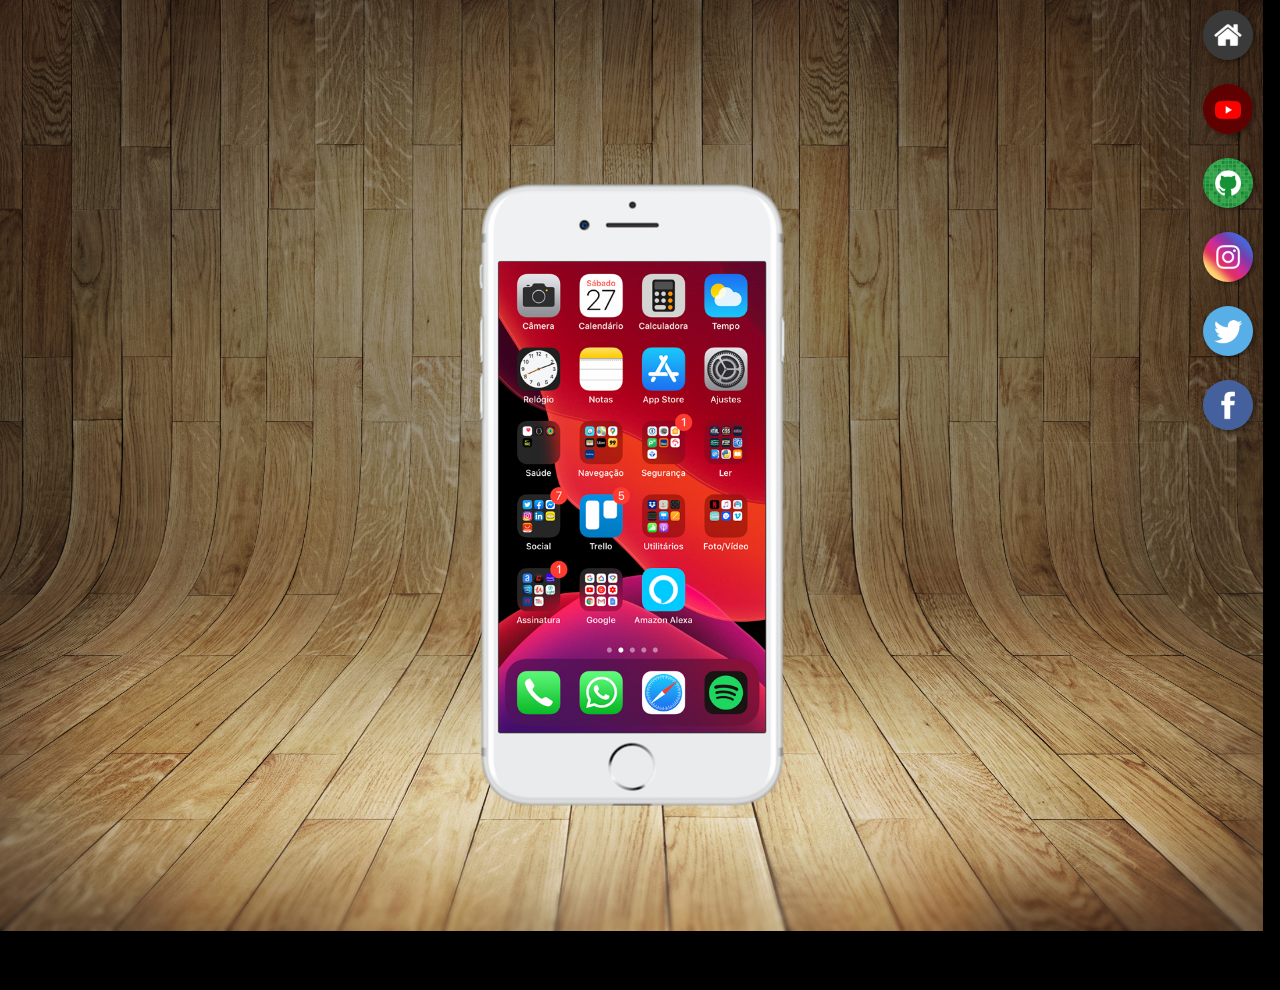
==== index.html @ c88242bf "terminando o projeto" ====
<!DOCTYPE html>
<html lang="pt-br">
<head>
    <meta charset="UTF-8">
    <meta http-equiv="X-UA-Compatible" content="IE=edge">
    <meta name="viewport" content="width=device-width, initial-scale=1.0">
    <link rel="stylesheet" href="estilos/style.css">
    <link rel="shortcut icon" href="favicon.ico" type="image/x-icon">
    <title>Projeto Redes Sociais</title>
</head>
<body>
    <main>
        <section id="telefone">
            <iframe src="home.html" name="tela" id="tela" frameborder="0">
                Seu navegador não é compatível com este conteúdo.
            </iframe>
        </section>
        <section id="redes">
            <a href="home.html" target="tela"><img src="imagens/logo-home.jpg" alt="Home"></a><br>
            <a href="youtube.html" target="tela"><img src="imagens/logo-youtube.jpg" alt="YouTube"></a><br>
            <a href="github.html" target="tela"><img src="imagens/logo-github.jpg" alt="Github"></a><br>
            <a href="#" target="tela"><img src="imagens/logo-instagram.jpg" alt="Instagram"></a><br>
            <a href="#" target="tela"><img src="imagens/logo-twitter.jpg" alt="Twitter"></a><br>
            <a href="#" target="tela"><img src="imagens/logo-facebook.jpg" alt="FaceBook"></a>
        </section>
    </main>
</body>
</html>
---- estilos/style.css ----
@chasert "UTF-8";

* {
    margin: 0px;
    padding: 0px;
    font-family: Arial, Helvetica, sans-serif;
}

html, body {
    height: 110vh;
    width: 97vw;
    background-color: black;
}

body {
    background: url('../imagens/fundo-madeira.jpg') no-repeat top center;
    background-size: cover;
    width: 98.7vw;
    background-attachment: fixed;
}

main {
    height: 110vh;
    position: relative;
}

section#telefone {
    position: absolute;
    top: 50%;
    left: 50%;
    transform: translate(-50%, -50%);

    height: 627px;
    width: 311px;
    background: url('../imagens/frame-iphone.png') no-repeat;
}

iframe#tela {
    position: relative;
    top: 80px;
    left: 22px;
    width: 267px;
    height: 471px;
}

section#redes {
    text-align: right;
}

section#redes img {
    width: 50px;
    margin: 10px;
    border-radius: 50%;
    box-shadow: 2px 2px 5px rgba(0, 0, 0, 0.400);
    box-sizing: border-box;
}

section#redes img:hover {
    border: 2px solid rgba(255, 255, 255, 0.63);
    transform: translate(-3px, -3px);
    box-shadow: 5px 5px 10px rgba(0, 0, 0, 0.637);
    transition: transform .3s, border .3s;
}
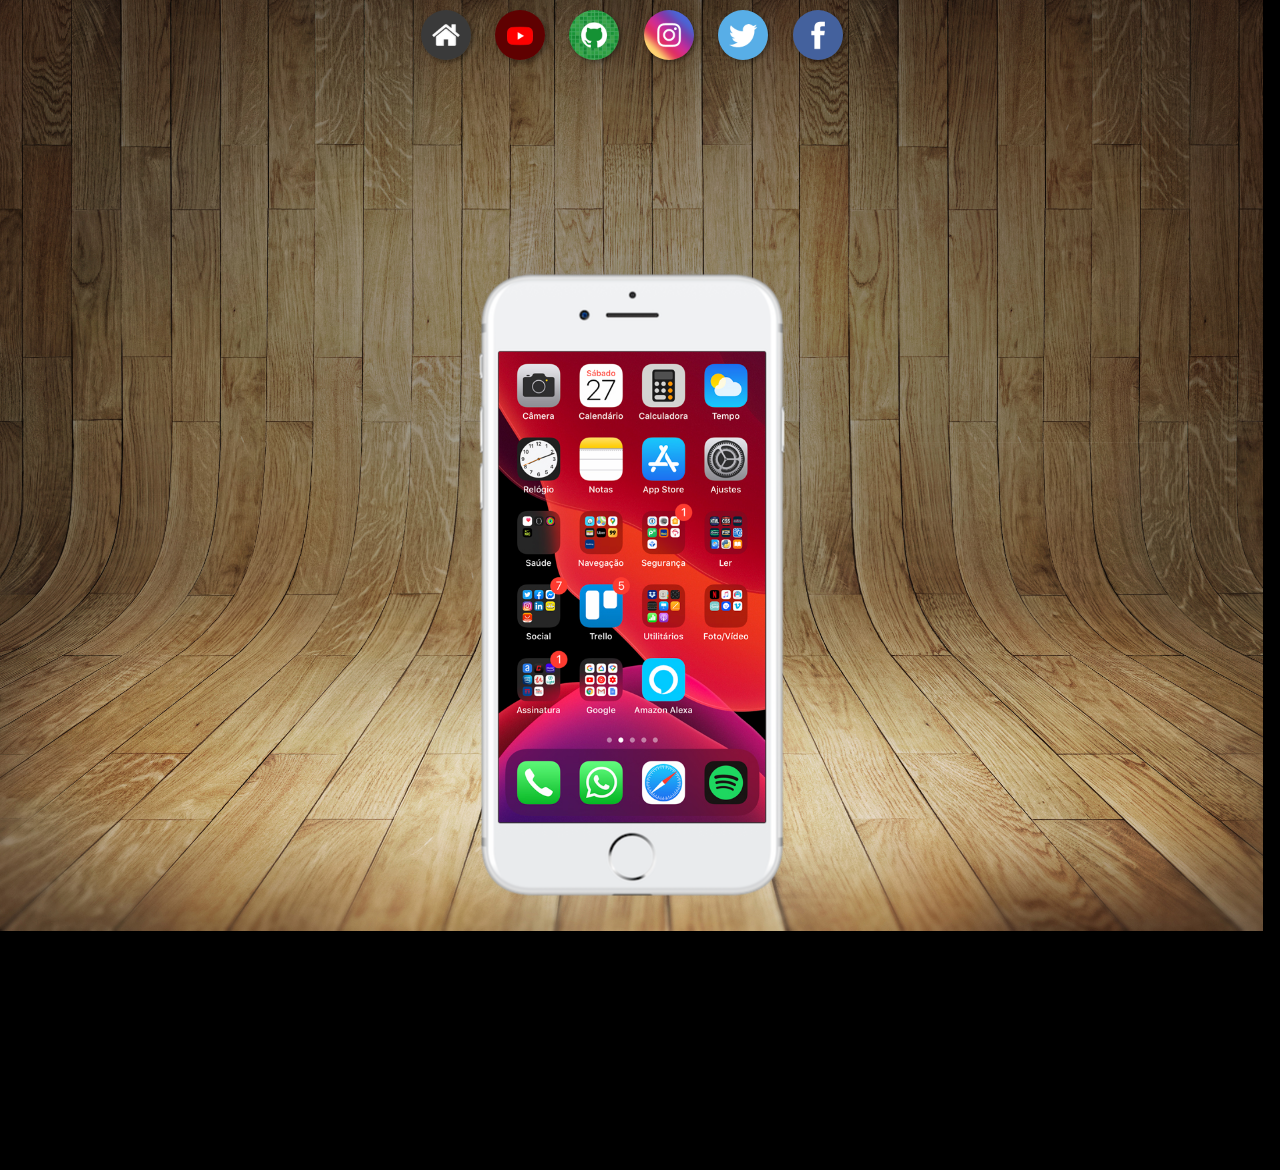
==== commit e05c313f: "agora sim arrumei os botões" ====
--- a/index.html
+++ b/index.html
@@ -16,12 +16,12 @@
             </iframe>
         </section>
         <section id="redes">
-            <a href="home.html" target="tela"><img src="imagens/logo-home.jpg" alt="Home"></a><br>
-            <a href="youtube.html" target="tela"><img src="imagens/logo-youtube.jpg" alt="YouTube"></a><br>
-            <a href="github.html" target="tela"><img src="imagens/logo-github.jpg" alt="Github"></a><br>
-            <a href="#" target="tela"><img src="imagens/logo-instagram.jpg" alt="Instagram"></a><br>
-            <a href="#" target="tela"><img src="imagens/logo-twitter.jpg" alt="Twitter"></a><br>
-            <a href="#" target="tela"><img src="imagens/logo-facebook.jpg" alt="FaceBook"></a>
+            <a href="home.html" target="tela"><img src="imagens/logo-home.jpg" alt="Home"></a>
+            <a href="youtube.html" target="tela"><img src="imagens/logo-youtube.jpg" alt="YouTube"></a>
+            <a href="github.html" target="tela"><img src="imagens/logo-github.jpg" alt="Github"></a>
+            <a href="instagram.html" target="tela"><img src="imagens/logo-instagram.jpg" alt="Instagram"></a>
+            <a href="twitter.html" target="tela"><img src="imagens/logo-twitter.jpg" alt="Twitter"></a>
+            <a href="facebook.html" target="tela"><img src="imagens/logo-facebook.jpg" alt="FaceBook"></a>
         </section>
     </main>
 </body>
--- a/estilos/style.css
+++ b/estilos/style.css
@@ -16,11 +16,12 @@
     background: url('../imagens/fundo-madeira.jpg') no-repeat top center;
     background-size: cover;
     width: 98.7vw;
+    height: 130vh;
     background-attachment: fixed;
 }
 
 main {
-    height: 110vh;
+    height: 130vh;
     position: relative;
 }
 
@@ -44,7 +45,7 @@
 }
 
 section#redes {
-    text-align: right;
+    text-align: center;
 }
 
 section#redes img {
